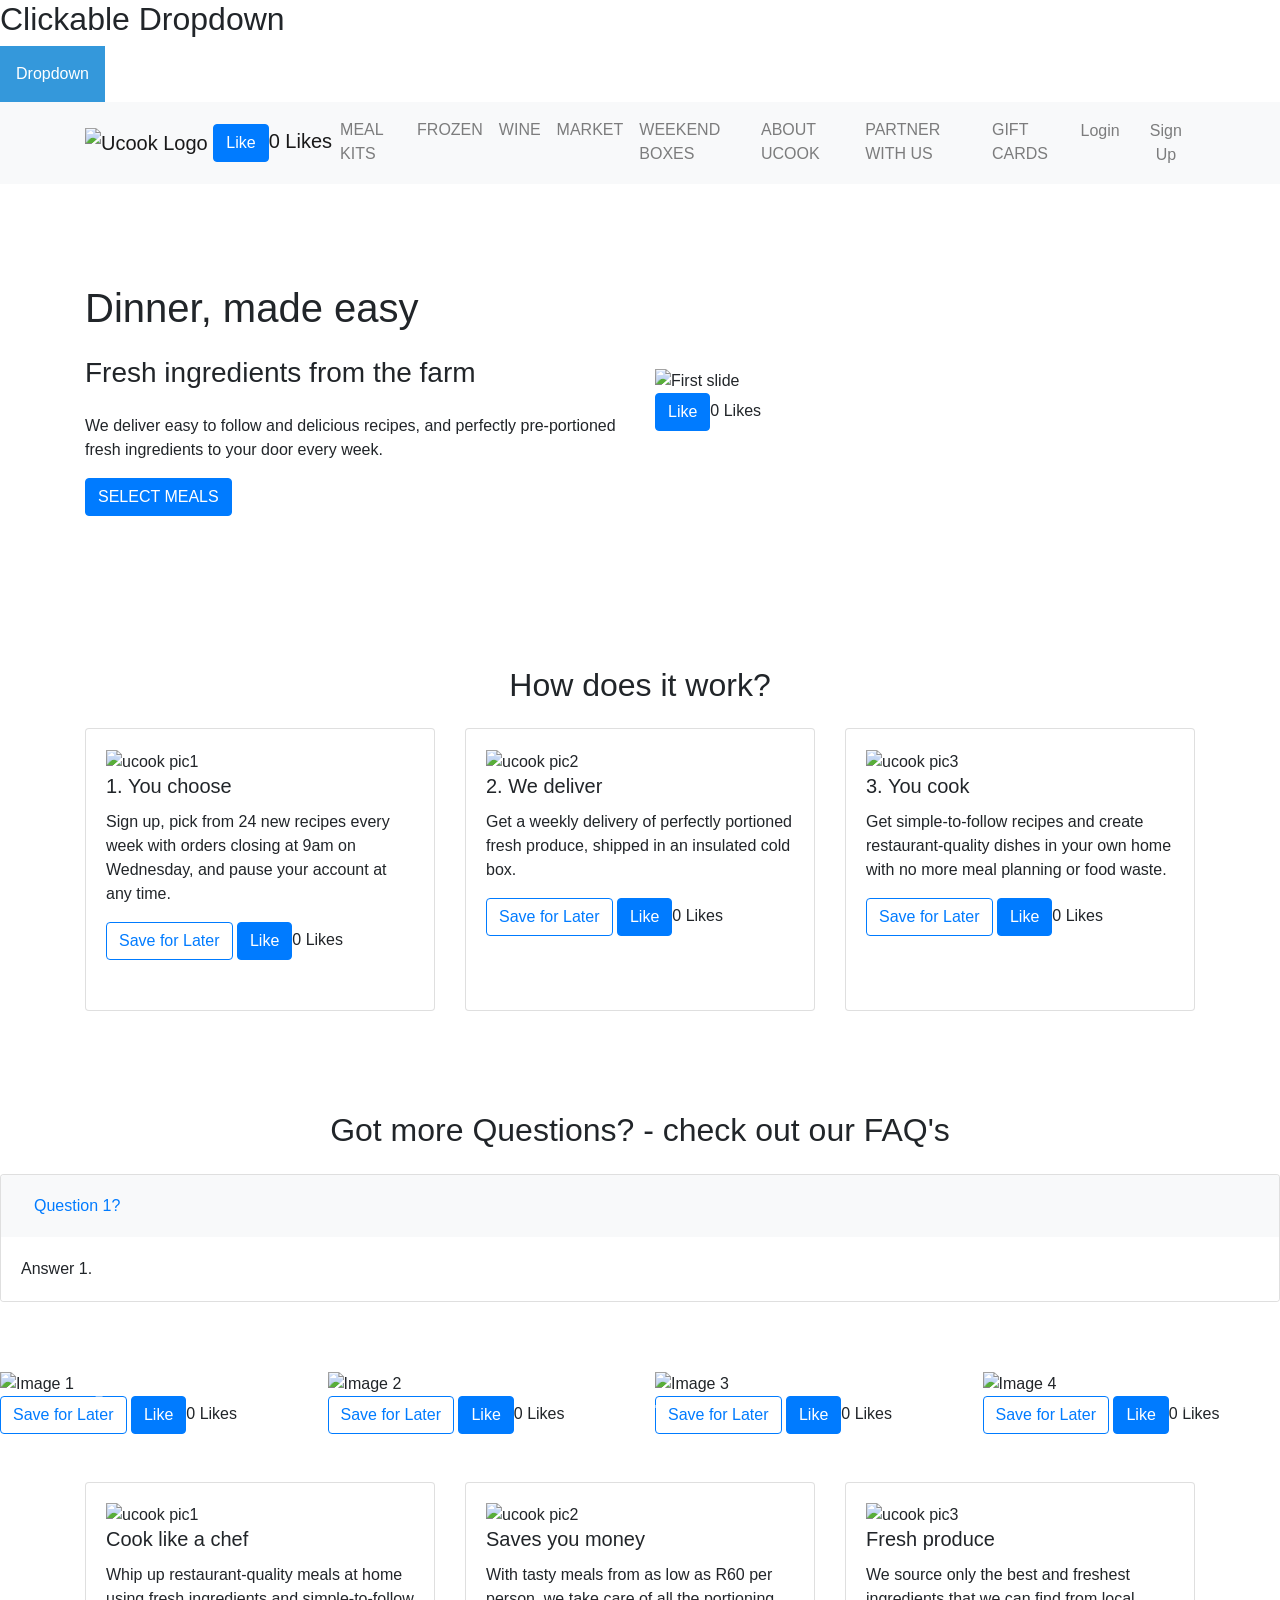
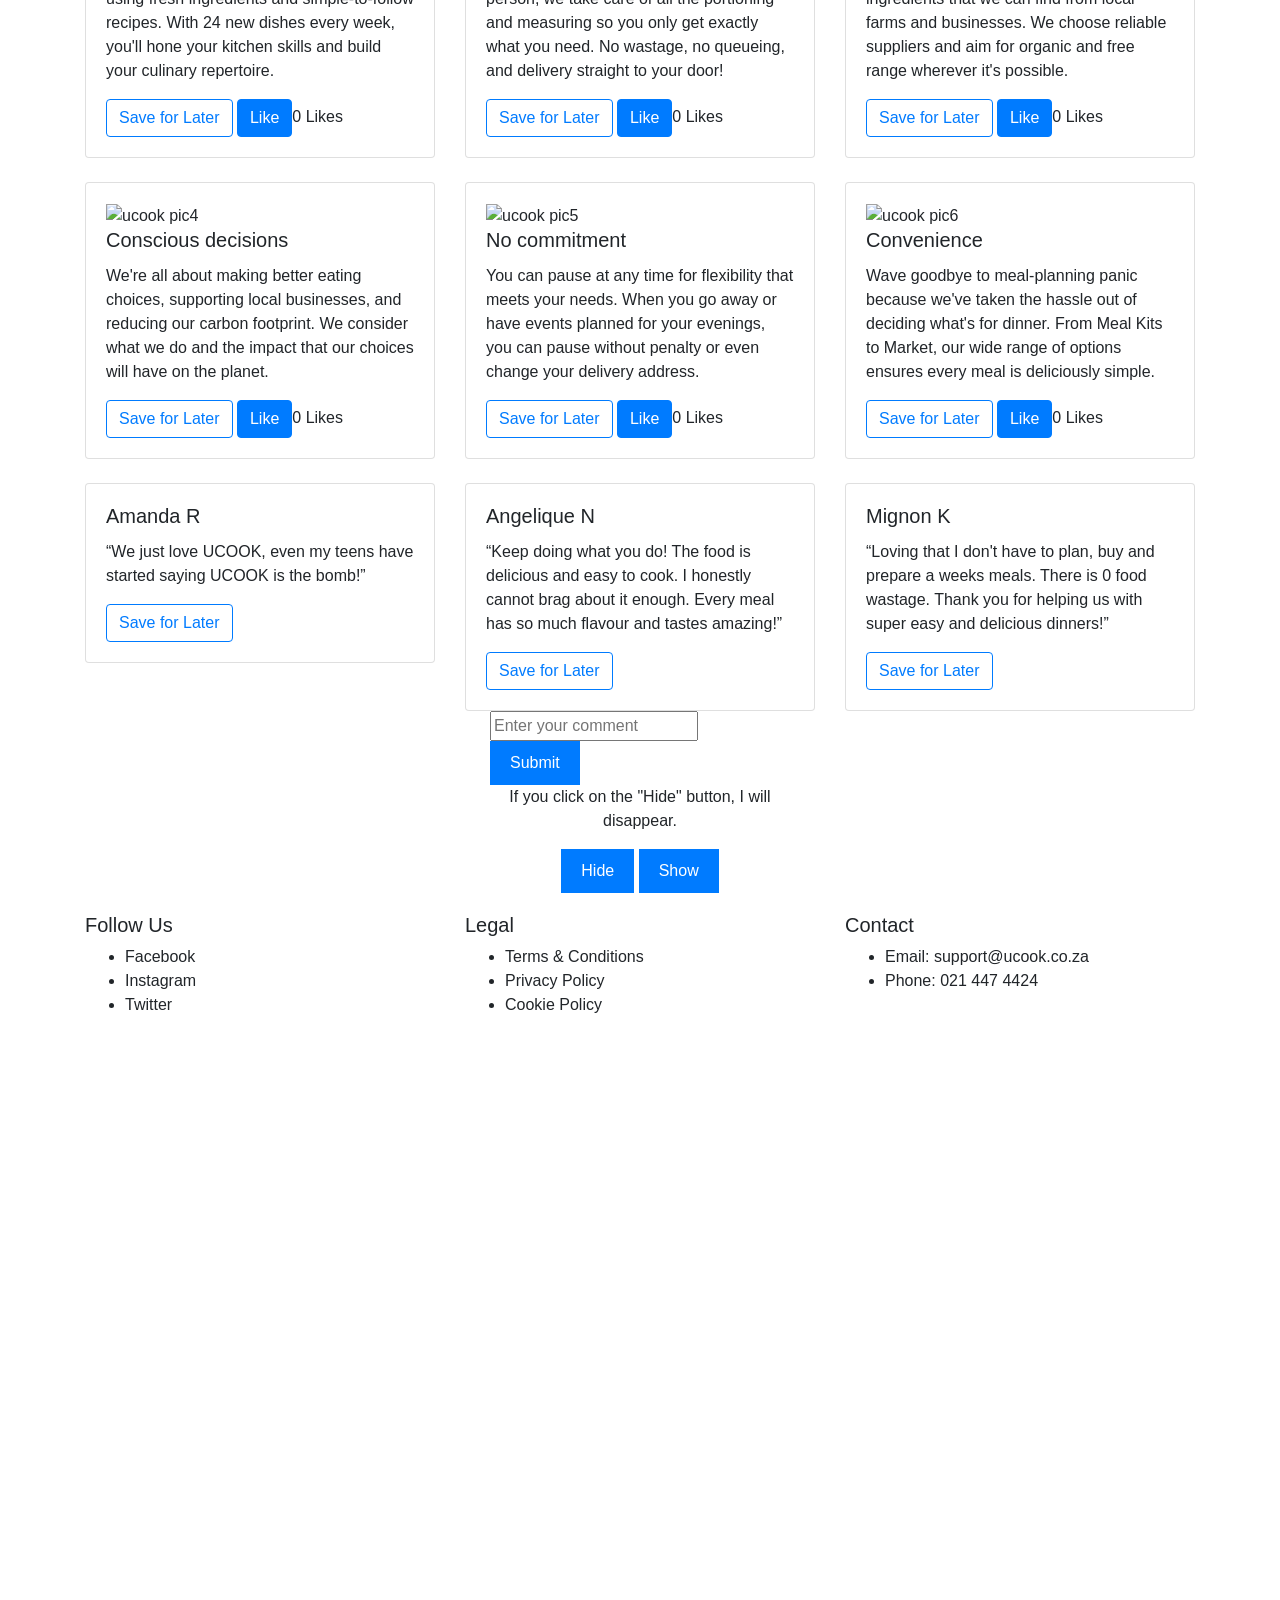
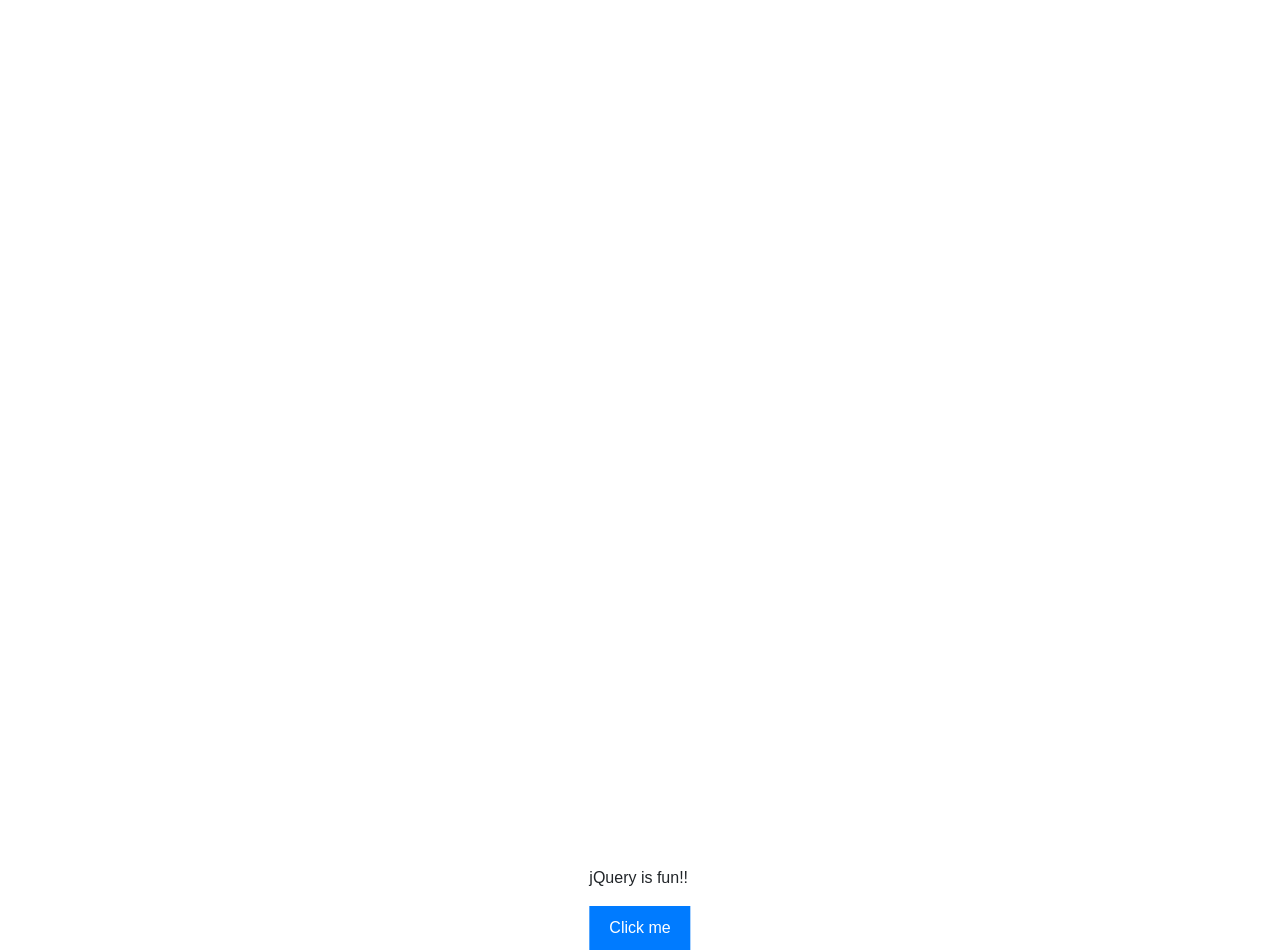
==== index.html @ cba5a611 "Add files via upload" ====
<!DOCTYPE html>
<html lang="en">
  <head>
    <meta charset="UTF-8" />
    <meta name="viewport" content="width=device-width, initial-scale=1.0" />
    <title>UCOOK</title>
    <link rel="stylesheet" href="copy-cat.css" />
    <!-- Bootstrap CSS -->
    <link
      rel="stylesheet"
      href="https://stackpath.bootstrapcdn.com/bootstrap/4.5.2/css/bootstrap.min.css"
    />
  </head>

  <body>
    <!--dropdown  -->
    <div class="dropdown">
      <h2>Clickable Dropdown</h2>
      <button onclick="myFunction()" class="dropbtn">Dropdown</button>
      <div id="myDropdown" class="dropdown-content">
        <a href="#home">Home</a>
        <a href="savedforlater.html">Saved For Later</a>
        <a href="#contact">Contact</a>
      </div>
    </div>

    <!-- navbar -->
    <nav class="navbar navbar-expand-lg navbar-light bg-light">
      <div class="container">
        <a class="navbar-brand" href="#">
          <img
            src="https://www.ucook.co.za/logos/large.svg"
            alt="Ucook Logo"
            height="30"
          />
        </a>
        <button
          class="navbar-toggler"
          type="button"
          data-toggle="collapse"
          data-target="#navbarNav"
          aria-controls="navbarNav"
          aria-expanded="false"
          aria-label="Toggle navigation"
        >
          <span class="navbar-toggler-icon"></span>
        </button>
        <div class="collapse navbar-collapse" id="navbarNav">
          <ul class="navbar-nav ml-auto">
            <li class="nav-item">
              <a class="nav-link" href="#">MEAL KITS</a>
            </li>
            <li class="nav-item">
              <a class="nav-link" href="#">FROZEN</a>
            </li>
            <li class="nav-item">
              <a class="nav-link" href="#">WINE</a>
            </li>
            <li class="nav-item">
              <a class="nav-link" href="#">MARKET</a>
            </li>
            <li class="nav-item">
              <a class="nav-link" href="#">WEEKEND BOXES</a>
            </li>
            <li class="nav-item">
              <a class="nav-link" href="#">ABOUT UCOOK</a>
            </li>
            <li class="nav-item">
              <a class="nav-link" href="#">PARTNER WITH US</a>
            </li>
            <li class="nav-item">
              <a class="nav-link" href="#">GIFT CARDS</a>
            </li>
            <li class="nav-item">
              <a class="nav-link btn btn-outline-light mr-2" href="#">Login</a>
            </li>
            <li class="nav-item">
              <a class="nav-link btn btn-outline-orange" href="#">Sign Up</a>
            </li>
          </ul>
        </div>
      </div>
    </nav>
    <!--  hero section-->
    <section class="hero">
      <div class="container">
        <div class="row align-items-center">
          <div class="col-md-6">
            <h1 class="mb-4">Dinner, made easy</h1>
            <h3 class="mb-4">Fresh ingredients from the farm</h3>
            <p>
              We deliver easy to follow and delicious recipes, and perfectly
              pre-portioned fresh ingredients to your door every week.
            </p>
            <a href="#" class="btn btn-primary">SELECT MEALS</a>
          </div>
          <div class="col-md-6">
            <div
              id="carouselExampleIndicators"
              class="carousel slide"
              data-ride="carousel"
            >
              <div class="carousel-inner">
                <div class="carousel-item active">
                  <img
                    class="d-block w-100"
                    src="https://images.ucook.co.za/images/width=1000%7Cencoding=jpeg/c82cdc3c/c82cdc3c-cc37-4c0c-b4ca-8b97e8d7beeb.jpeg"
                    alt="First slide"
                  />
                </div>
              </div>
            </div>
          </div>
        </div>
      </div>
    </section>
    <!--how it works  -->
    <section class="how-it-works">
      <div class="container">
        <h2 class="text-center mb-4">How does it work?</h2>
        <div class="row">
          <div class="col-md-4">
            <div class="card">
              <div class="card-body">
                <img
                  src="https://images.ucook.co.za/images/width=128%7Cencoding=svg/c7a62d3a/c7a62d3a-129b-4d9d-a3c6-70a3e3caab38.svg"
                  alt="ucook pic1"
                />
                <h5 class="card-title">1. You choose</h5>
                <p class="card-text">
                  Sign up, pick from 24 new recipes every week with orders
                  closing at 9am on Wednesday, and pause your account at any
                  time.
                </p>
                <button
                  class="btn btn-outline-primary btn-save-for-later"
                  onclick="saveForLater(this)"
                >
                  Save for Later
                </button>
              </div>
            </div>
          </div>
          <div class="col-md-4">
            <div class="card">
              <div class="card-body">
                <img
                  src="https://images.ucook.co.za/images/width=128%7Cencoding=svg/4537368d/4537368d-7089-406f-b28f-5746af2f7e9d.svg"
                  alt="ucook pic2"
                />
                <h5 class="card-title">2. We deliver</h5>
                <p class="card-text">
                  Get a weekly delivery of perfectly portioned fresh produce,
                  shipped in an insulated cold box.
                </p>
                <button
                  class="btn btn-outline-primary btn-save-for-later"
                  onclick="saveForLater(this)"
                >
                  Save for Later
                </button>
              </div>
            </div>
          </div>
          <div class="col-md-4">
            <div class="card">
              <div class="card-body">
                <img
                  src="https://images.ucook.co.za/images/width=128%7Cencoding=svg/352325a7/352325a7-e47c-4cd9-bc6a-7d24777db685.svg"
                  alt="ucook pic3"
                />
                <h5 class="card-title">3. You cook</h5>
                <p class="card-text">
                  Get simple-to-follow recipes and create restaurant-quality
                  dishes in your own home with no more meal planning or food
                  waste.
                </p>
                <button
                  class="btn btn-outline-primary btn-save-for-later"
                  onclick="saveForLater(this)"
                >
                  Save for Later
                </button>
              </div>
            </div>
          </div>
        </div>
      </div>
    </section>
    <!-- faq -->
    <section class="faq">
      <h2 class="text-center mb-4">
        Got more Questions? - check out our FAQ's
      </h2>
      <div class="accordion" id="faqAccordion">
        <div class="card">
          <div class="card-header" id="headingOne">
            <h5 class="mb-0">
              <button
                class="btn btn-link"
                type="button"
                data-toggle="collapse"
                data-target="#collapseOne"
                aria-expanded="true"
                aria-controls="collapseOne"
              >
                Question 1?
              </button>
            </h5>
          </div>

          <div
            id="collapseOne"
            class="collapse show"
            aria-labelledby="headingOne"
            data-parent="#faqAccordion"
          >
            <div class="card-body">Answer 1.</div>
          </div>
        </div>
      </div>
    </section>
    <!-- carousel -->
    <div
      id="carouselExampleIndicators"
      class="carousel slide"
      data-ride="carousel"
    >
      <ol class="carousel-indicators">
        <li
          data-target="#carouselExampleIndicators"
          data-slide-to="0"
          class="active"
        ></li>
        <li data-target="#carouselExampleIndicators" data-slide-to="1"></li>
      </ol>
      <div class="carousel-inner">
        <div class="carousel-item active">
          <div class="row">
            <div class="col-md-3">
              <img
                class="d-block w-100"
                src="https://images.ucook.co.za/images/width=1152%7Cheight=1152%7Cencoding=webp/a64ee0f7/a64ee0f7-ecc4-4698-a50a-745214aa97f6.webp"
                alt="Image 1"
              />
              <button
                class="btn btn-outline-primary btn-save-for-later"
                onclick="saveForLater(this)"
              >
                Save for Later
              </button>
            </div>
            <div class="col-md-3">
              <img
                class="d-block w-100"
                src="https://images.ucook.co.za/images/width=1152%7Cheight=1152%7Cencoding=webp/1845b948/1845b948-1b58-4f6c-8736-5e1f4364a41d.webp"
                alt="Image 2"
              />
              <button
                class="btn btn-outline-primary btn-save-for-later"
                onclick="saveForLater(this)"
              >
                Save for Later
              </button>
            </div>
            <div class="col-md-3">
              <img
                class="d-block w-100"
                src="https://images.ucook.co.za/images/width=1152%7Cheight=1152%7Cencoding=webp/6edd2374/6edd2374-dae0-4fda-94c7-5416477b905a.webp"
                alt="Image 3"
              />
              <button
                class="btn btn-outline-primary btn-save-for-later"
                onclick="saveForLater(this)"
              >
                Save for Later
              </button>
            </div>
            <div class="col-md-3">
              <img
                class="d-block w-100"
                src="https://images.ucook.co.za/images/width=1152%7Cheight=1152%7Cencoding=webp/5e483228/5e483228-f488-49d0-82c5-c7152ab6e82a.webp"
                alt="Image 4"
              />
              <button
                class="btn btn-outline-primary btn-save-for-later"
                onclick="saveForLater(this)"
              >
                Save for Later
              </button>
            </div>
          </div>
        </div>

        <div class="carousel-item">
          <div class="row">
            <div class="col-md-3">
              <img
                class="d-block w-100"
                src="https://images.ucook.co.za/images/width=1152%7Cheight=1152%7Cencoding=webp/b2926787/b2926787-43ec-46da-95cf-b1455cbef47f.webp"
                alt="Image 5"
              />
              <button
                class="btn btn-outline-primary btn-save-for-later"
                onclick="saveForLater(this)"
              >
                Save for Later
              </button>
            </div>
            <div class="col-md-3">
              <img
                class="d-block w-100"
                src="https://images.ucook.co.za/images/width=1152%7Cheight=1152%7Cencoding=webp/120ed323/120ed323-dc34-4d1a-bca4-213aef25e0c5.webp"
                alt="Image 6"
              />
              <button
                class="btn btn-outline-primary btn-save-for-later"
                onclick="saveForLater(this)"
              >
                Save for Later
              </button>
            </div>
            <div class="col-md-3">
              <img
                class="d-block w-100"
                src="https://images.ucook.co.za/images/width=1152%7Cheight=1152%7Cencoding=webp/b3f60139/b3f60139-52e0-4fb1-8cae-b268af123dc9.webp"
                alt="Image 7"
              />
              <button
                class="btn btn-outline-primary btn-save-for-later"
                onclick="saveForLater(this)"
              >
                Save for Later
              </button>
            </div>
            <div class="col-md-3">
              <img
                class="d-block w-100"
                src="https://images.ucook.co.za/images/width=1152%7Cheight=1152%7Cencoding=webp/1a47ee1c/1a47ee1c-d3eb-495c-a4cc-3bb5be406001.webp"
                alt="Image 8"
              />
              <button
                class="btn btn-outline-primary btn-save-for-later"
                onclick="saveForLater(this)"
              >
                Save for Later
              </button>
            </div>
          </div>
        </div>

        <div class="carousel-item">
          <div class="row">
            <div class="col-md-3">
              <img
                class="d-block w-100"
                src="https://images.ucook.co.za/images/width=1152%7Cheight=1152%7Cencoding=webp/1ca638ac/1ca638ac-8fb1-47b0-9a36-96ba72a01e9e.webp"
                alt="Image 9"
              />
              <button
                class="btn btn-outline-primary btn-save-for-later"
                onclick="saveForLater(this)"
              >
                Save for Later
              </button>
            </div>
            <div class="col-md-3">
              <img
                class="d-block w-100"
                src="https://images.ucook.co.za/images/width=1152%7Cheight=1152%7Cencoding=webp/500cdd22/500cdd22-4216-4a58-83ae-fefe930ac5ae.webp"
                alt="Image 10"
              />
              <button
                class="btn btn-outline-primary btn-save-for-later"
                onclick="saveForLater(this)"
              >
                Save for Later
              </button>
            </div>
            <div class="col-md-3">
              <img
                class="d-block w-100"
                src="https://images.ucook.co.za/images/width=1152%7Cheight=1152%7Cencoding=webp/44cb5f63/44cb5f63-8768-4967-8e6c-f9a93e142a01.webp"
                alt="Image 11"
              />
              <button
                class="btn btn-outline-primary btn-save-for-later"
                onclick="saveForLater(this)"
              >
                Save for Later
              </button>
            </div>
            <div class="col-md-3">
              <img
                class="d-block w-100"
                src="https://images.ucook.co.za/images/width=1152%7Cheight=1152%7Cencoding=webp/000845d9/000845d9-45a1-4e4b-9707-d571affb6efb.webp"
                alt="Image 12"
              />
              <button
                class="btn btn-outline-primary btn-save-for-later"
                onclick="saveForLater(this)"
              >
                Save for Later
              </button>
            </div>
          </div>
        </div>
      </div>

      <a
        class="carousel-control-prev"
        href="#carouselExampleIndicators"
        role="button"
        data-slide="prev"
      >
        <span class="carousel-control-prev-icon" aria-hidden="true"></span>
        <span class="sr-only">Previous</span>
      </a>
      <a
        class="carousel-control-next"
        href="#carouselExampleIndicators"
        role="button"
        data-slide="next"
      >
        <span class="carousel-control-next-icon" aria-hidden="true"></span>
        <span class="sr-only">Next</span>
      </a>
    </div>
    <!--  add content-->
    <div class="container mt-5">
      <div class="row">
        <div class="col-md-4 mb-4">
          <div class="card">
            <div class="card-body">
              <img
                src="https://images.ucook.co.za/images/width=128%7Cencoding=svg/89efd2ac/89efd2ac-6b67-4f71-b80a-3fc31d90ec90.svg"
                alt="ucook pic1"
              />
              <h5 class="card-title">Cook like a chef</h5>
              <p class="card-text">
                Whip up restaurant-quality meals at home using fresh ingredients
                and simple-to-follow recipes. With 24 new dishes every week,
                you'll hone your kitchen skills and build your culinary
                repertoire.
              </p>
              <button
                class="btn btn-outline-primary btn-save-for-later"
                onclick="saveForLater(this)"
              >
                Save for Later
              </button>
            </div>
          </div>
        </div>
        <div class="col-md-4 mb-4">
          <div class="card">
            <div class="card-body">
              <img
                src="https://images.ucook.co.za/images/width=128%7Cencoding=svg/374d59a8/374d59a8-fe65-4a40-ba0e-17915d22a352.svg"
                alt="ucook pic2"
              />
              <h5 class="card-title">Saves you money</h5>
              <p class="card-text">
                With tasty meals from as low as R60 per person, we take care of
                all the portioning and measuring so you only get exactly what
                you need. No wastage, no queueing, and delivery straight to your
                door!
              </p>
              <button
                class="btn btn-outline-primary btn-save-for-later"
                onclick="saveForLater(this)"
              >
                Save for Later
              </button>
            </div>
          </div>
        </div>
        <div class="col-md-4 mb-4">
          <div class="card">
            <div class="card-body">
              <img
                src="https://images.ucook.co.za/images/width=128%7Cencoding=svg/d6f4c32d/d6f4c32d-9147-4947-a2b7-3d05ba1cd82e.svg"
                alt="ucook pic3"
              />
              <h5 class="card-title">Fresh produce</h5>
              <p class="card-text">
                We source only the best and freshest ingredients that we can
                find from local farms and businesses. We choose reliable
                suppliers and aim for organic and free range wherever it's
                possible.
              </p>
              <button
                class="btn btn-outline-primary btn-save-for-later"
                onclick="saveForLater(this)"
              >
                Save for Later
              </button>
            </div>
          </div>
        </div>
        <div class="col-md-4 mb-4">
          <div class="card">
            <div class="card-body">
              <img
                src="https://images.ucook.co.za/images/width=128%7Cencoding=svg/b979ff02/b979ff02-b252-4056-a1fc-2bfa51798c64.svg"
                alt="ucook pic4"
              />
              <h5 class="card-title">Conscious decisions</h5>
              <p class="card-text">
                We're all about making better eating choices, supporting local
                businesses, and reducing our carbon footprint. We consider what
                we do and the impact that our choices will have on the planet.
              </p>
              <button
                class="btn btn-outline-primary btn-save-for-later"
                onclick="saveForLater(this)"
              >
                Save for Later
              </button>
            </div>
          </div>
        </div>
        <div class="col-md-4 mb-4">
          <div class="card">
            <div class="card-body">
              <img
                src="https://images.ucook.co.za/images/width=128%7Cencoding=svg/e60c3dad/e60c3dad-1331-4fb7-904d-e8281ff3e0ed.svg"
                alt="ucook pic5"
              />
              <h5 class="card-title">No commitment</h5>
              <p class="card-text">
                You can pause at any time for flexibility that meets your needs.
                When you go away or have events planned for your evenings, you
                can pause without penalty or even change your delivery address.
              </p>
              <button
                class="btn btn-outline-primary btn-save-for-later"
                onclick="saveForLater(this)"
              >
                Save for Later
              </button>
            </div>
          </div>
        </div>
        <div class="col-md-4 mb-4">
          <div class="card">
            <div class="card-body">
              <img
                src="https://images.ucook.co.za/images/width=128%7Cencoding=svg/00490b8d/00490b8d-2433-4257-8551-89ce4af9be5d.svg"
                alt="ucook pic6"
              />
              <h5 class="card-title">Convenience</h5>
              <p class="card-text">
                Wave goodbye to meal-planning panic because we've taken the
                hassle out of deciding what's for dinner. From Meal Kits to
                Market, our wide range of options ensures every meal is
                deliciously simple.
              </p>
              <button
                class="btn btn-outline-primary btn-save-for-later"
                onclick="saveForLater(this)"
              >
                Save for Later
              </button>
            </div>
          </div>
        </div>
      </div>
    </div>

    <div class="container">
      <div class="row">
        <div class="col-md-4">
          <div class="card">
            <div class="card-body">
              <h5 class="card-title">Amanda R</h5>
              <p class="card-text">
                “We just love UCOOK, even my teens have started saying UCOOK is
                the bomb!”
              </p>
              <button
                class="btn btn-outline-primary btn-save-for-later"
                onclick="saveForLater(this)"
              >
                Save for Later
              </button>
            </div>
          </div>
        </div>

        <div class="col-md-4">
          <div class="card">
            <div class="card-body">
              <h5 class="card-title">Angelique N</h5>
              <p class="card-text">
                “Keep doing what you do! The food is delicious and easy to cook.
                I honestly cannot brag about it enough. Every meal has so much
                flavour and tastes amazing!”
              </p>
              <button
                class="btn btn-outline-primary btn-save-for-later"
                onclick="saveForLater(this)"
              >
                Save for Later
              </button>
            </div>
          </div>
        </div>

        <div class="col-md-4">
          <div class="card">
            <div class="card-body">
              <h5 class="card-title">Mignon K</h5>
              <p class="card-text">
                “Loving that I don't have to plan, buy and prepare a weeks
                meals. There is 0 food wastage. Thank you for helping us with
                super easy and delicious dinners!”
              </p>
              <button
                class="btn btn-outline-primary btn-save-for-later"
                onclick="saveForLater(this)"
              >
                Save for Later
              </button>
            </div>
          </div>
        </div>
      </div>
    </div>

    <!--comment form  -->
    <form id="commentForm">
      <input type="text" id="commentInput" placeholder="Enter your comment" />
      <button type="submit">Submit</button>
    </form>
    <div id="commentSection"></div>

    <!--hide show   -->

    <div class="hidenshow">
      <p>If you click on the "Hide" button, I will disappear.</p>
      <button id="hide">Hide</button>
      <button id="show">Show</button>
    </div>
    <!-- chained effect -->
    <div class="centered-content">
      <p id="p1">jQuery is fun!!</p>

      <button id="chainedeffect">Click me</button>
    </div>
    <!--  footer-->
    <footer class="footer">
      <div class="container">
        <div class="row">
          <div class="col-md-4">
            <h5>Follow Us</h5>
            <ul>
              <li>Facebook</li>
              <li>Instagram</li>
              <li>Twitter</li>
            </ul>
          </div>
          <div class="col-md-4">
            <h5>Legal</h5>
            <ul>
              <li>Terms & Conditions</li>
              <li>Privacy Policy</li>
              <li>Cookie Policy</li>
            </ul>
          </div>
          <div class="col-md-4">
            <h5>Contact</h5>
            <ul>
              <li>Email: support@ucook.co.za</li>
              <li>Phone: 021 447 4424</li>
            </ul>
          </div>
        </div>
      </div>
    </footer>
    <!--js libraries  -->
    <script src="https://code.jquery.com/jquery-3.5.1.min.js"></script>
    <script src="https://cdn.jsdelivr.net/npm/@popperjs/core@2.5.3/dist/umd/popper.min.js"></script>
    <script src="https://stackpath.bootstrapcdn.com/bootstrap/4.5.2/js/bootstrap.min.js"></script>
    <script src="https://unpkg.com/swiper/swiper-bundle.min.js"></script>
    <script src="https://unpkg.com/swiper/swiper-bundle.min.js"></script>

    <script src="script.js"></script>
    <script>
      function saveImage(imageUrl) {
        let savedItems = JSON.parse(localStorage.getItem("savedItems")) || [];
        savedItems.push(imageUrl);
        localStorage.setItem("savedItems", JSON.stringify(savedItems));
        alert(`Image saved for later.`);
      }

      const imageContainer = document.getElementById("imageContainer");
      const images = ["image1.jpg", "image2.jpg", "image3.jpg"];

      images.forEach((imageUrl) => {
        const imageElement = document.createElement("img");
        imageElement.src = imageUrl;
        imageElement.alt = "Image";

        const saveLink = document.createElement("a");
        saveLink.href = "#";
        saveLink.textContent = "Save for Later";
        saveLink.addEventListener("click", function () {
          saveImage(imageUrl);
        });

        imageContainer.appendChild(imageElement);
        imageContainer.appendChild(saveLink);
        imageContainer.appendChild(document.createElement("br"));
      });
    </script>
  </body>
</html>
---- copy-cat.css ----
.hero {
  padding: 100px 0;
}

.how-it-works {
  padding: 50px 0;
}
.how-it-works .card {
  height: 100%;
  margin-bottom: 30px;
}

.faq {
  padding: 50px 0;
}
.faq .card {
  margin-bottom: 20px;
}
.faq .card-header {
  background-color: #f8f9fa;
}
.faq .card-body {
  background-color: #fff;
}

footer {
  padding: 20px 0;
}
footer p {
  margin-bottom: 0;
}
footer ul.list-inline {
  margin: 0;
  padding: 0;
}
footer ul.list-inline li {
  display: inline;
  margin-right: 10px;
}
footer ul.list-inline li:last-child {
  margin-right: 0;
}

#comment-form {
  margin: 0 auto;
  max-width: 400px;
}
#comment-form label {
  display: block;
  margin-bottom: 8px;
  font-weight: bold;
}
#comment-form input[type=text],
#comment-form textarea {
  width: 100%;
  padding: 8px;
  margin-bottom: 16px;
  border: 1px solid #ddd;
  border-radius: 4px;
  box-sizing: border-box;
  font-size: 16px;
}
#comment-form button {
  background-color: #007bff;
  color: #fff;
  padding: 10px 20px;
  border: none;
  border-radius: 4px;
  cursor: pointer;
  transition: background-color 0.3s ease;
}
#comment-form button:hover {
  background-color: #0056b3;
}

#like-form {
  text-align: center;
}

button {
  background-color: #007bff;
  color: #fff;
  padding: 10px 20px;
  border: none;
  border-radius: 4px;
  cursor: pointer;
  transition: background-color 0.3s ease;
}

button:hover {
  background-color: #0056b3;
}

form {
  width: 300px;
  margin: 0 auto;
}

.hidenshow {
  width: 300px;
  margin: 0 auto;
  text-align: center;
  margin-top: 1px 1px 1px 1px;
}

.dropbtn {
  background-color: #3498DB;
  color: white;
  padding: 16px;
  font-size: 16px;
  border: none;
  cursor: pointer;
}

.dropbtn:hover, .dropbtn:focus {
  background-color: #2980B9;
}

.dropdown {
  position: relative;
  display: inline-block;
  padding: auto;
}

.dropdown-content {
  display: none;
  position: absolute;
  background-color: #f1f1f1;
  min-width: 160px;
  overflow: auto;
  box-shadow: 0px 8px 16px 0px rgba(0, 0, 0, 0.2);
  z-index: 1;
}

.dropdown-content a {
  color: black;
  padding: 12px 16px;
  text-decoration: none;
  display: block;
}

.dropdown a:hover {
  background-color: #ddd;
}

.show {
  display: block;
}

@keyframes slideInFromLeft {
  0% {
    transform: translateX(-100%);
  }
  100% {
    transform: translateX(0);
  }
}
.animated {
  animation: slideInFromLeft 0.5s ease-out;
}

.animateffect {
  background: #98bf21;
  height: 100px;
  width: 100px;
  display: block;
}

#chainedeffect {
  text-align: center;
  margin: 0 auto;
  display: block;
}

.centered-content {
  position: absolute;
  bottom: -3250px;
  left: 50%;
  transform: translateX(-50%);
}/*# sourceMappingURL=copy-cat.css.map */
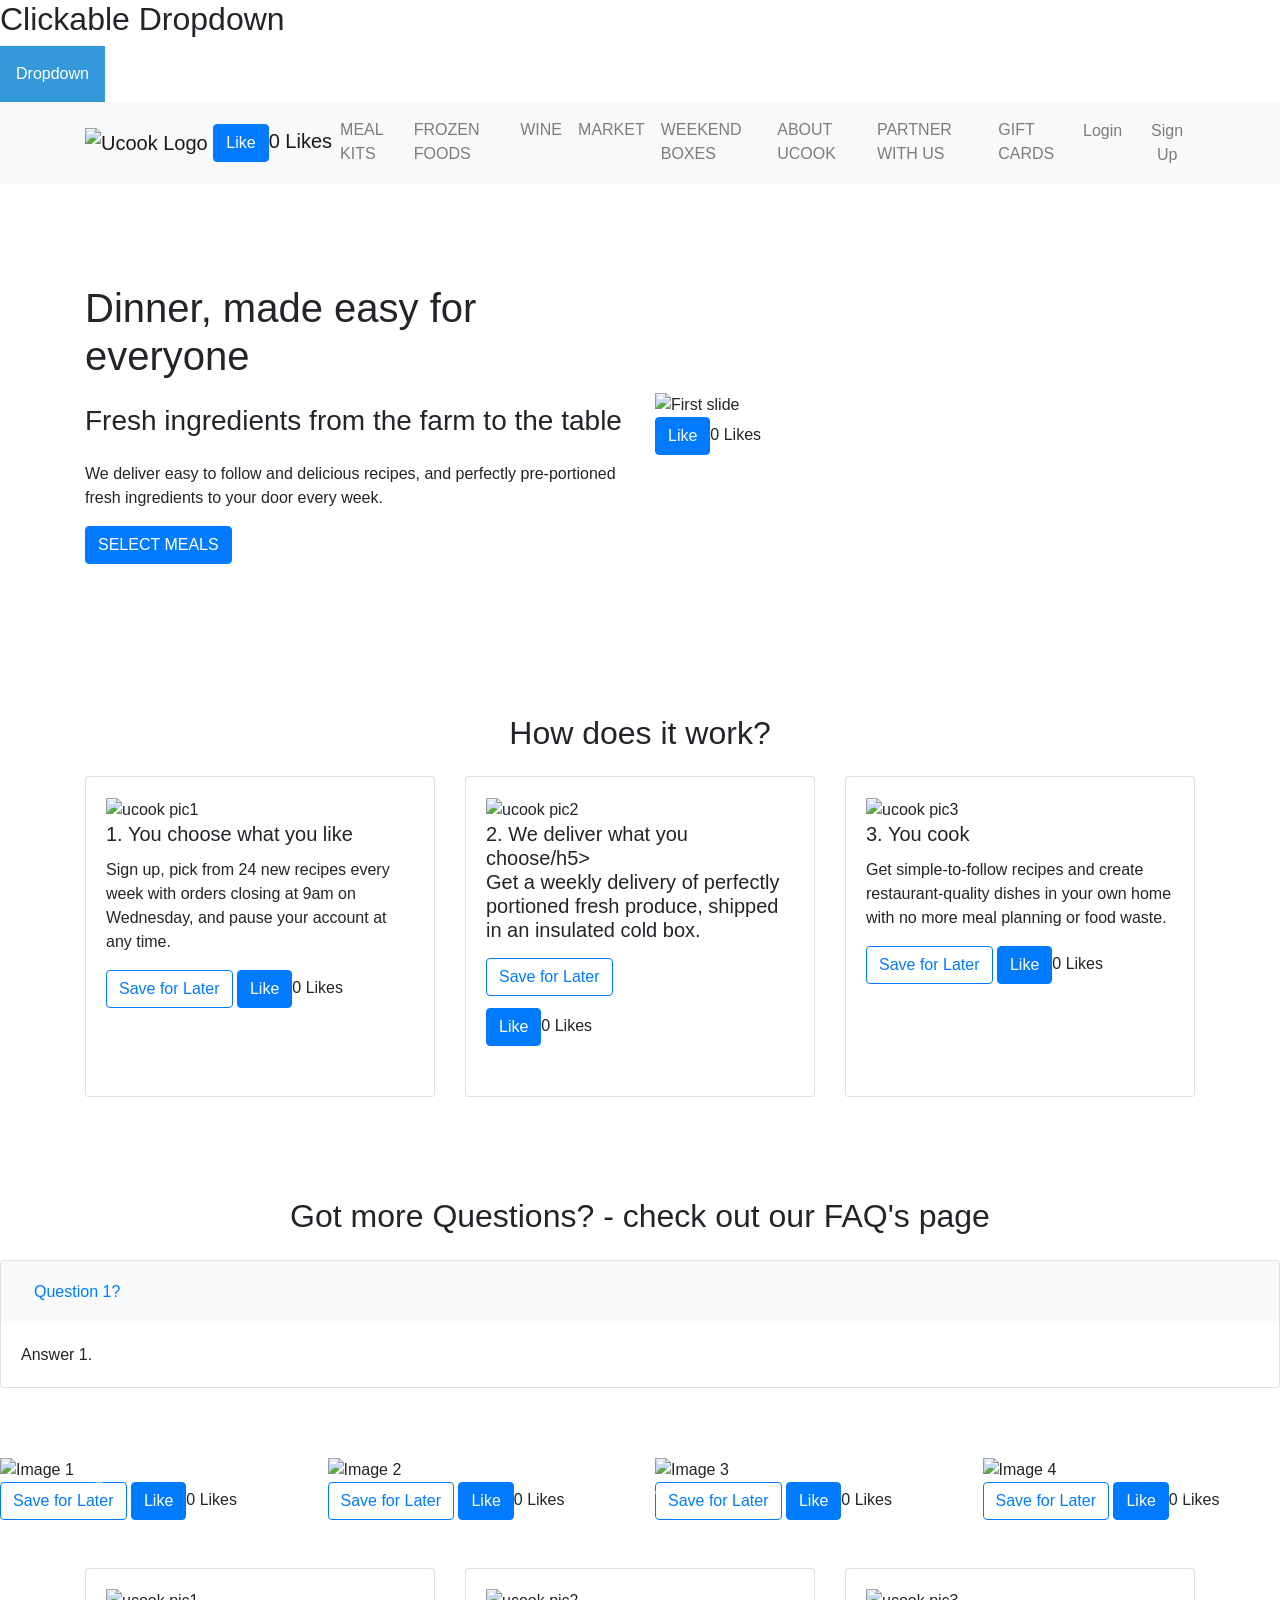
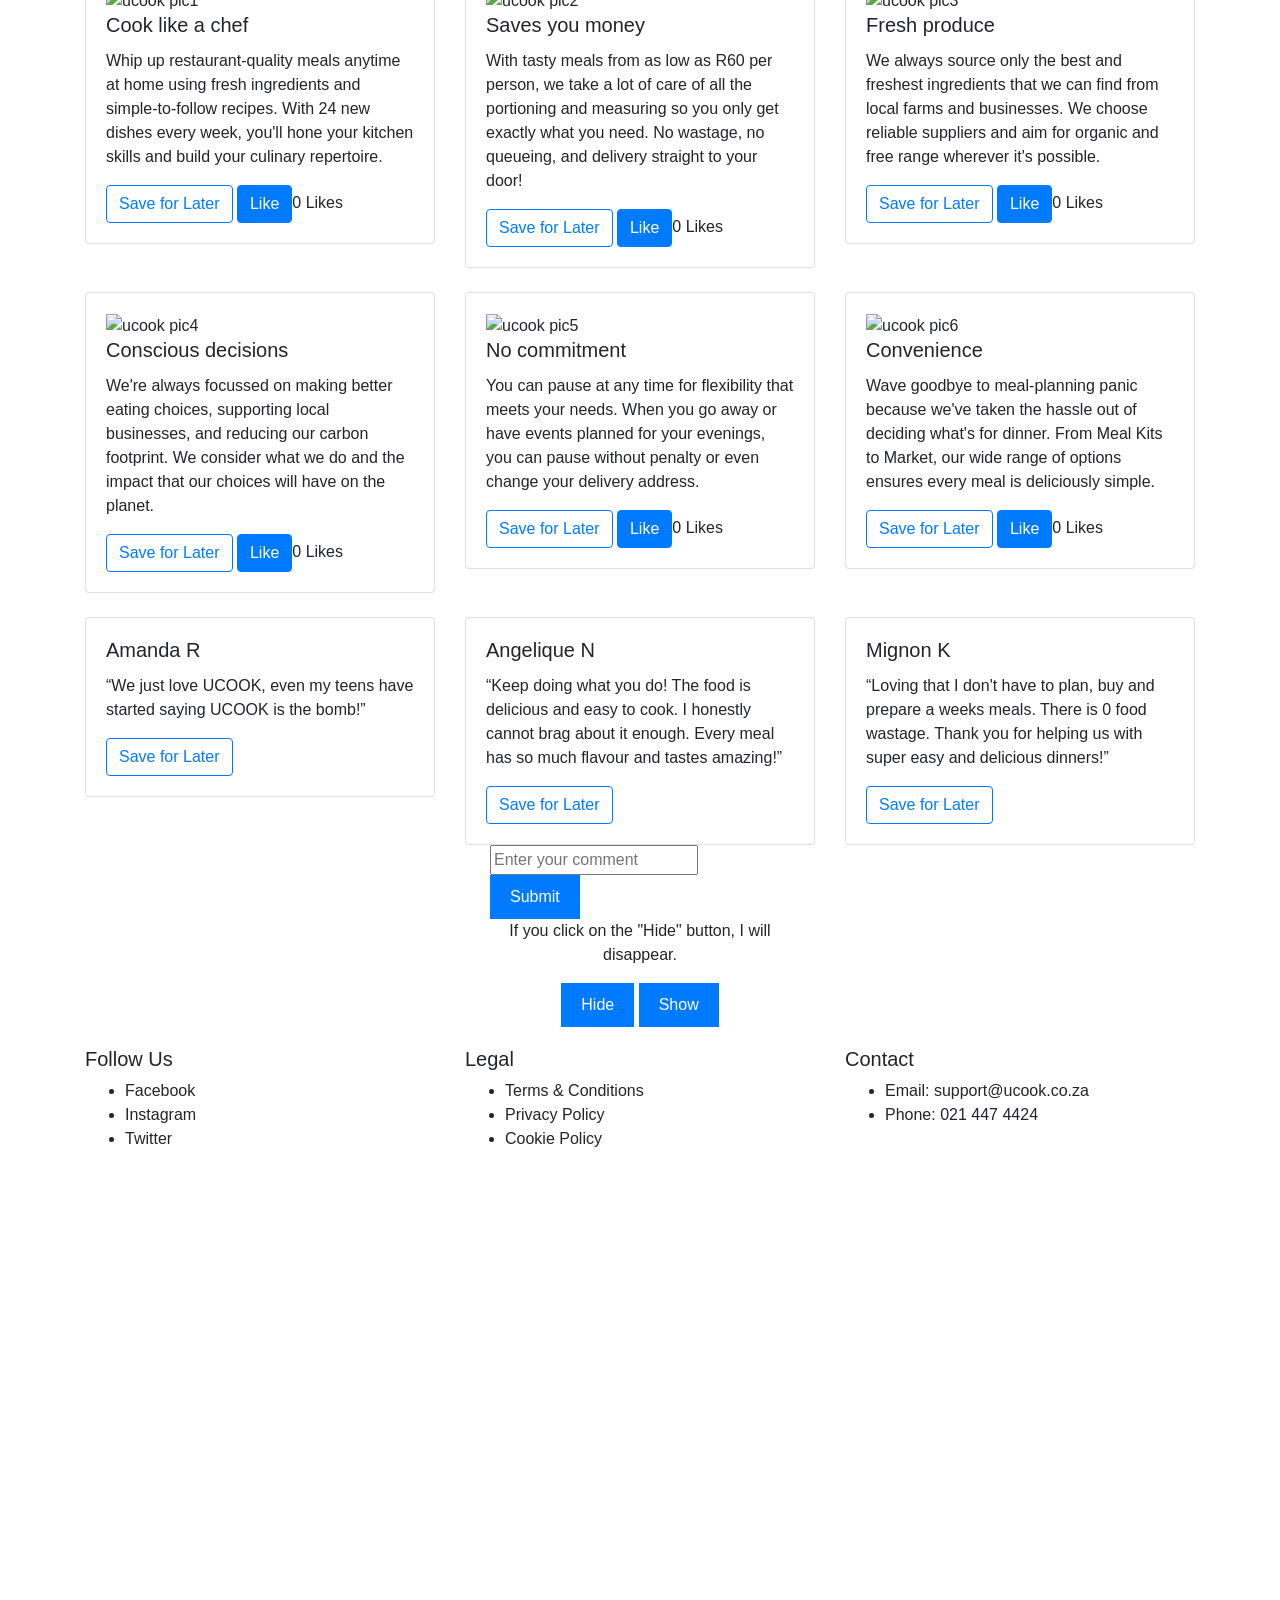
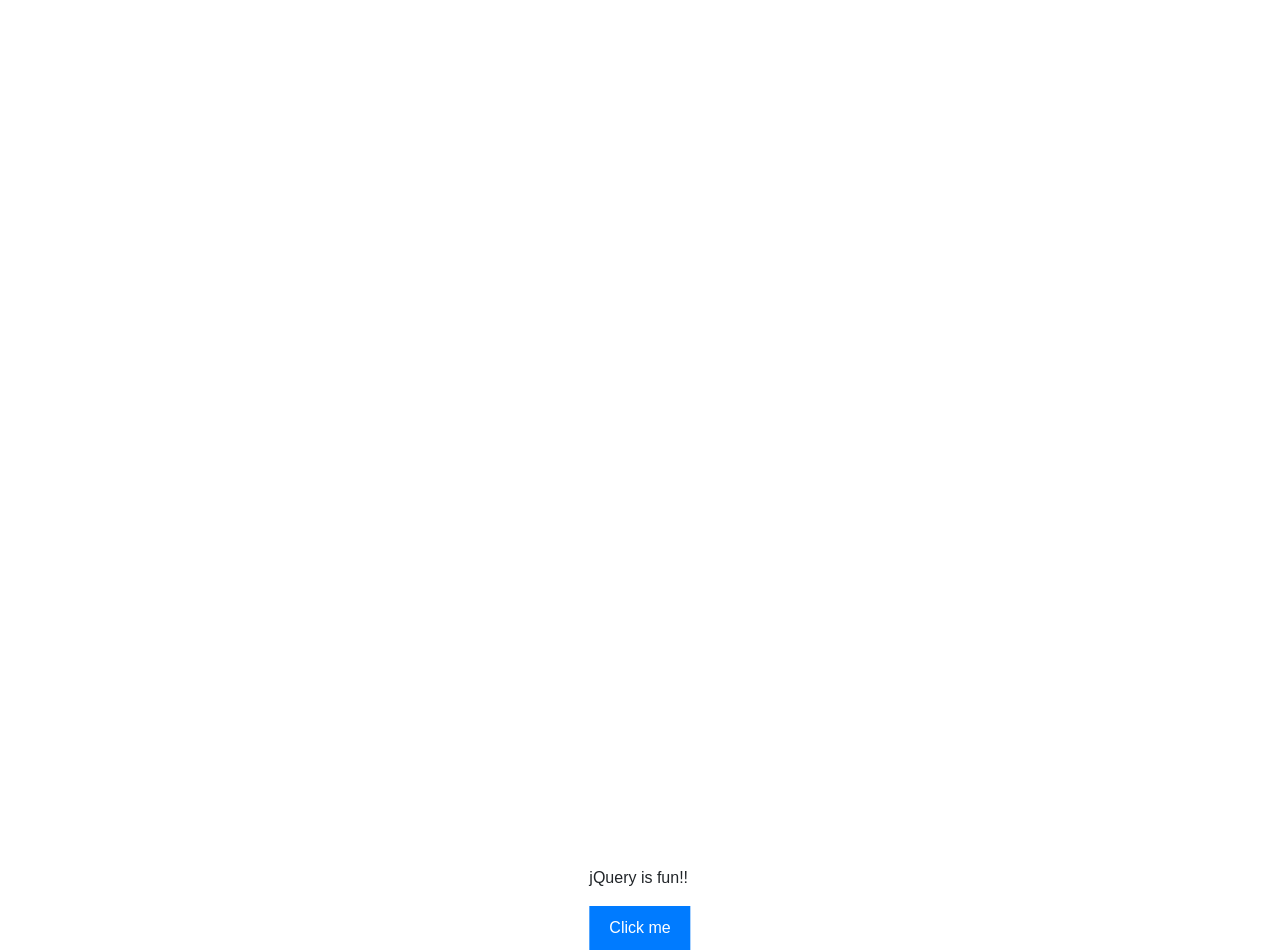
==== commit 03f37f50: "Rename variables for clarity" ====
--- a/index.html
+++ b/index.html
@@ -1,625 +1,153 @@
 <!DOCTYPE html>
 <html lang="en">
-  <head>
-    <meta charset="UTF-8" />
-    <meta name="viewport" content="width=device-width, initial-scale=1.0" />
-    <title>UCOOK</title>
-    <link rel="stylesheet" href="copy-cat.css" />
-    <!-- Bootstrap CSS -->
-    <link
-      rel="stylesheet"
-      href="https://stackpath.bootstrapcdn.com/bootstrap/4.5.2/css/bootstrap.min.css"
-    />
-  </head>
-
-  <body>
-    <!--dropdown  -->
-    <div class="dropdown">
-      <h2>Clickable Dropdown</h2>
-      <button onclick="myFunction()" class="dropbtn">Dropdown</button>
-      <div id="myDropdown" class="dropdown-content">
-        <a href="#home">Home</a>
-        <a href="savedforlater.html">Saved For Later</a>
-        <a href="#contact">Contact</a>
-      </div>
-    </div>
-
-    <!-- navbar -->
-    <nav class="navbar navbar-expand-lg navbar-light bg-light">
-      <div class="container">
-        <a class="navbar-brand" href="#">
-          <img
-            src="https://www.ucook.co.za/logos/large.svg"
-            alt="Ucook Logo"
-            height="30"
-          />
-        </a>
-        <button
-          class="navbar-toggler"
-          type="button"
-          data-toggle="collapse"
-          data-target="#navbarNav"
-          aria-controls="navbarNav"
-          aria-expanded="false"
-          aria-label="Toggle navigation"
-        >
-          <span class="navbar-toggler-icon"></span>
-        </button>
-        <div class="collapse navbar-collapse" id="navbarNav">
-          <ul class="navbar-nav ml-auto">
-            <li class="nav-item">
-              <a class="nav-link" href="#">MEAL KITS</a>
-            </li>
-            <li class="nav-item">
-              <a class="nav-link" href="#">FROZEN</a>
-            </li>
-            <li class="nav-item">
-              <a class="nav-link" href="#">WINE</a>
-            </li>
-            <li class="nav-item">
-              <a class="nav-link" href="#">MARKET</a>
-            </li>
-            <li class="nav-item">
-              <a class="nav-link" href="#">WEEKEND BOXES</a>
-            </li>
-            <li class="nav-item">
-              <a class="nav-link" href="#">ABOUT UCOOK</a>
-            </li>
-            <li class="nav-item">
-              <a class="nav-link" href="#">PARTNER WITH US</a>
-            </li>
-            <li class="nav-item">
-              <a class="nav-link" href="#">GIFT CARDS</a>
-            </li>
-            <li class="nav-item">
-              <a class="nav-link btn btn-outline-light mr-2" href="#">Login</a>
-            </li>
-            <li class="nav-item">
-              <a class="nav-link btn btn-outline-orange" href="#">Sign Up</a>
-            </li>
-          </ul>
-        </div>
-      </div>
-    </nav>
-    <!--  hero section-->
-    <section class="hero">
-      <div class="container">
-        <div class="row align-items-center">
-          <div class="col-md-6">
-            <h1 class="mb-4">Dinner, made easy</h1>
-            <h3 class="mb-4">Fresh ingredients from the farm</h3>
-            <p>
-              We deliver easy to follow and delicious recipes, and perfectly
-              pre-portioned fresh ingredients to your door every week.
-            </p>
-            <a href="#" class="btn btn-primary">SELECT MEALS</a>
-          </div>
-          <div class="col-md-6">
-            <div
-              id="carouselExampleIndicators"
-              class="carousel slide"
-              data-ride="carousel"
-            >
-              <div class="carousel-inner">
-                <div class="carousel-item active">
-                  <img
-                    class="d-block w-100"
-                    src="https://images.ucook.co.za/images/width=1000%7Cencoding=jpeg/c82cdc3c/c82cdc3c-cc37-4c0c-b4ca-8b97e8d7beeb.jpeg"
-                    alt="First slide"
-                  />
-                </div>
+
+<head>
+  <meta charset="UTF-8" />
+  <meta name="viewport" content="width=device-width, initial-scale=1.0" />
+  <title>UCOOK</title>
+  <link rel="stylesheet" href="copy-cat.css" />
+  <!-- Bootstrap CSS -->
+  <link rel="stylesheet" href="https://stackpath.bootstrapcdn.com/bootstrap/4.5.2/css/bootstrap.min.css" />
+</head>
+
+<body>
+  <!--dropdown  -->
+  <div class="dropdown">
+    <h2>Clickable Dropdown</h2>
+    <button onclick="myFunction()" class="dropbtn">Dropdown</button>
+    <div id="myDropdown" class="dropdown-content">
+      <a href="#home">Home</a>
+      <a href="savedforlater.html">Saved For Later Page</a>
+      <a href="#contact">Contact Details</a>
+    </div>
+  </div>
+
+  <!-- navbar -->
+  <nav class="navbar navbar-expand-lg navbar-light bg-light">
+    <div class="container">
+      <a class="navbar-brand" href="#">
+        <img src="https://www.ucook.co.za/logos/large.svg" alt="Ucook Logo" height="30" />
+      </a>
+      <button class="navbar-toggler" type="button" data-toggle="collapse" data-target="#navbarNav"
+        aria-controls="navbarNav" aria-expanded="false" aria-label="Toggle navigation">
+        <span class="navbar-toggler-icon"></span>
+      </button>
+      <div class="collapse navbar-collapse" id="navbarNav">
+        <ul class="navbar-nav ml-auto">
+          <li class="nav-item">
+            <a class="nav-link" href="#">MEAL KITS</a>
+          </li>
+          <li class="nav-item">
+            <a class="nav-link" href="#">FROZEN FOODS</a>
+          </li>
+          <li class="nav-item">
+            <a class="nav-link" href="#">WINE</a>
+          </li>
+          <li class="nav-item">
+            <a class="nav-link" href="#">MARKET</a>
+          </li>
+          <li class="nav-item">
+            <a class="nav-link" href="#">WEEKEND BOXES</a>
+          </li>
+          <li class="nav-item">
+            <a class="nav-link" href="#">ABOUT UCOOK</a>
+          </li>
+          <li class="nav-item">
+            <a class="nav-link" href="#">PARTNER WITH US</a>
+          </li>
+          <li class="nav-item">
+            <a class="nav-link" href="#">GIFT CARDS</a>
+          </li>
+          <li class="nav-item">
+            <a class="nav-link btn btn-outline-light mr-2" href="#">Login</a>
+          </li>
+          <li class="nav-item">
+            <a class="nav-link btn btn-outline-orange" href="#">Sign Up</a>
+          </li>
+        </ul>
+      </div>
+    </div>
+  </nav>
+  <!--  hero main section-->
+  <section class="hero">
+    <div class="container">
+      <div class="row align-items-center">
+        <div class="col-md-6">
+          <h1 class="mb-4">Dinner, made easy for everyone</h1>
+          <h3 class="mb-4">Fresh ingredients from the farm to the table</h3>
+          <p>
+            We deliver easy to follow and delicious recipes, and perfectly
+            pre-portioned fresh ingredients to your door every week.
+          </p>
+          <a href="#" class="btn btn-primary">SELECT MEALS</a>
+        </div>
+        <div class="col-md-6">
+          <div id="carouselExampleIndicators" class="carousel slide" data-ride="carousel">
+            <div class="carousel-inner">
+              <div class="carousel-item active">
+                <img class="d-block w-100"
+                  src="https://images.ucook.co.za/images/width=1000%7Cencoding=jpeg/c82cdc3c/c82cdc3c-cc37-4c0c-b4ca-8b97e8d7beeb.jpeg"
+                  alt="First slide" />
               </div>
             </div>
           </div>
         </div>
       </div>
-    </section>
-    <!--how it works  -->
-    <section class="how-it-works">
-      <div class="container">
-        <h2 class="text-center mb-4">How does it work?</h2>
-        <div class="row">
-          <div class="col-md-4">
-            <div class="card">
-              <div class="card-body">
-                <img
-                  src="https://images.ucook.co.za/images/width=128%7Cencoding=svg/c7a62d3a/c7a62d3a-129b-4d9d-a3c6-70a3e3caab38.svg"
-                  alt="ucook pic1"
-                />
-                <h5 class="card-title">1. You choose</h5>
-                <p class="card-text">
-                  Sign up, pick from 24 new recipes every week with orders
-                  closing at 9am on Wednesday, and pause your account at any
-                  time.
-                </p>
-                <button
-                  class="btn btn-outline-primary btn-save-for-later"
-                  onclick="saveForLater(this)"
-                >
-                  Save for Later
-                </button>
-              </div>
-            </div>
-          </div>
-          <div class="col-md-4">
-            <div class="card">
-              <div class="card-body">
-                <img
-                  src="https://images.ucook.co.za/images/width=128%7Cencoding=svg/4537368d/4537368d-7089-406f-b28f-5746af2f7e9d.svg"
-                  alt="ucook pic2"
-                />
-                <h5 class="card-title">2. We deliver</h5>
-                <p class="card-text">
-                  Get a weekly delivery of perfectly portioned fresh produce,
-                  shipped in an insulated cold box.
-                </p>
-                <button
-                  class="btn btn-outline-primary btn-save-for-later"
-                  onclick="saveForLater(this)"
-                >
-                  Save for Later
-                </button>
-              </div>
-            </div>
-          </div>
-          <div class="col-md-4">
-            <div class="card">
-              <div class="card-body">
-                <img
-                  src="https://images.ucook.co.za/images/width=128%7Cencoding=svg/352325a7/352325a7-e47c-4cd9-bc6a-7d24777db685.svg"
-                  alt="ucook pic3"
-                />
-                <h5 class="card-title">3. You cook</h5>
-                <p class="card-text">
-                  Get simple-to-follow recipes and create restaurant-quality
-                  dishes in your own home with no more meal planning or food
-                  waste.
-                </p>
-                <button
-                  class="btn btn-outline-primary btn-save-for-later"
-                  onclick="saveForLater(this)"
-                >
-                  Save for Later
-                </button>
-              </div>
-            </div>
-          </div>
-        </div>
-      </div>
-    </section>
-    <!-- faq -->
-    <section class="faq">
-      <h2 class="text-center mb-4">
-        Got more Questions? - check out our FAQ's
-      </h2>
-      <div class="accordion" id="faqAccordion">
-        <div class="card">
-          <div class="card-header" id="headingOne">
-            <h5 class="mb-0">
-              <button
-                class="btn btn-link"
-                type="button"
-                data-toggle="collapse"
-                data-target="#collapseOne"
-                aria-expanded="true"
-                aria-controls="collapseOne"
-              >
-                Question 1?
-              </button>
-            </h5>
-          </div>
-
-          <div
-            id="collapseOne"
-            class="collapse show"
-            aria-labelledby="headingOne"
-            data-parent="#faqAccordion"
-          >
-            <div class="card-body">Answer 1.</div>
-          </div>
-        </div>
-      </div>
-    </section>
-    <!-- carousel -->
-    <div
-      id="carouselExampleIndicators"
-      class="carousel slide"
-      data-ride="carousel"
-    >
-      <ol class="carousel-indicators">
-        <li
-          data-target="#carouselExampleIndicators"
-          data-slide-to="0"
-          class="active"
-        ></li>
-        <li data-target="#carouselExampleIndicators" data-slide-to="1"></li>
-      </ol>
-      <div class="carousel-inner">
-        <div class="carousel-item active">
-          <div class="row">
-            <div class="col-md-3">
-              <img
-                class="d-block w-100"
-                src="https://images.ucook.co.za/images/width=1152%7Cheight=1152%7Cencoding=webp/a64ee0f7/a64ee0f7-ecc4-4698-a50a-745214aa97f6.webp"
-                alt="Image 1"
-              />
-              <button
-                class="btn btn-outline-primary btn-save-for-later"
-                onclick="saveForLater(this)"
-              >
-                Save for Later
-              </button>
-            </div>
-            <div class="col-md-3">
-              <img
-                class="d-block w-100"
-                src="https://images.ucook.co.za/images/width=1152%7Cheight=1152%7Cencoding=webp/1845b948/1845b948-1b58-4f6c-8736-5e1f4364a41d.webp"
-                alt="Image 2"
-              />
-              <button
-                class="btn btn-outline-primary btn-save-for-later"
-                onclick="saveForLater(this)"
-              >
-                Save for Later
-              </button>
-            </div>
-            <div class="col-md-3">
-              <img
-                class="d-block w-100"
-                src="https://images.ucook.co.za/images/width=1152%7Cheight=1152%7Cencoding=webp/6edd2374/6edd2374-dae0-4fda-94c7-5416477b905a.webp"
-                alt="Image 3"
-              />
-              <button
-                class="btn btn-outline-primary btn-save-for-later"
-                onclick="saveForLater(this)"
-              >
-                Save for Later
-              </button>
-            </div>
-            <div class="col-md-3">
-              <img
-                class="d-block w-100"
-                src="https://images.ucook.co.za/images/width=1152%7Cheight=1152%7Cencoding=webp/5e483228/5e483228-f488-49d0-82c5-c7152ab6e82a.webp"
-                alt="Image 4"
-              />
-              <button
-                class="btn btn-outline-primary btn-save-for-later"
-                onclick="saveForLater(this)"
-              >
-                Save for Later
-              </button>
-            </div>
-          </div>
-        </div>
-
-        <div class="carousel-item">
-          <div class="row">
-            <div class="col-md-3">
-              <img
-                class="d-block w-100"
-                src="https://images.ucook.co.za/images/width=1152%7Cheight=1152%7Cencoding=webp/b2926787/b2926787-43ec-46da-95cf-b1455cbef47f.webp"
-                alt="Image 5"
-              />
-              <button
-                class="btn btn-outline-primary btn-save-for-later"
-                onclick="saveForLater(this)"
-              >
-                Save for Later
-              </button>
-            </div>
-            <div class="col-md-3">
-              <img
-                class="d-block w-100"
-                src="https://images.ucook.co.za/images/width=1152%7Cheight=1152%7Cencoding=webp/120ed323/120ed323-dc34-4d1a-bca4-213aef25e0c5.webp"
-                alt="Image 6"
-              />
-              <button
-                class="btn btn-outline-primary btn-save-for-later"
-                onclick="saveForLater(this)"
-              >
-                Save for Later
-              </button>
-            </div>
-            <div class="col-md-3">
-              <img
-                class="d-block w-100"
-                src="https://images.ucook.co.za/images/width=1152%7Cheight=1152%7Cencoding=webp/b3f60139/b3f60139-52e0-4fb1-8cae-b268af123dc9.webp"
-                alt="Image 7"
-              />
-              <button
-                class="btn btn-outline-primary btn-save-for-later"
-                onclick="saveForLater(this)"
-              >
-                Save for Later
-              </button>
-            </div>
-            <div class="col-md-3">
-              <img
-                class="d-block w-100"
-                src="https://images.ucook.co.za/images/width=1152%7Cheight=1152%7Cencoding=webp/1a47ee1c/1a47ee1c-d3eb-495c-a4cc-3bb5be406001.webp"
-                alt="Image 8"
-              />
-              <button
-                class="btn btn-outline-primary btn-save-for-later"
-                onclick="saveForLater(this)"
-              >
-                Save for Later
-              </button>
-            </div>
-          </div>
-        </div>
-
-        <div class="carousel-item">
-          <div class="row">
-            <div class="col-md-3">
-              <img
-                class="d-block w-100"
-                src="https://images.ucook.co.za/images/width=1152%7Cheight=1152%7Cencoding=webp/1ca638ac/1ca638ac-8fb1-47b0-9a36-96ba72a01e9e.webp"
-                alt="Image 9"
-              />
-              <button
-                class="btn btn-outline-primary btn-save-for-later"
-                onclick="saveForLater(this)"
-              >
-                Save for Later
-              </button>
-            </div>
-            <div class="col-md-3">
-              <img
-                class="d-block w-100"
-                src="https://images.ucook.co.za/images/width=1152%7Cheight=1152%7Cencoding=webp/500cdd22/500cdd22-4216-4a58-83ae-fefe930ac5ae.webp"
-                alt="Image 10"
-              />
-              <button
-                class="btn btn-outline-primary btn-save-for-later"
-                onclick="saveForLater(this)"
-              >
-                Save for Later
-              </button>
-            </div>
-            <div class="col-md-3">
-              <img
-                class="d-block w-100"
-                src="https://images.ucook.co.za/images/width=1152%7Cheight=1152%7Cencoding=webp/44cb5f63/44cb5f63-8768-4967-8e6c-f9a93e142a01.webp"
-                alt="Image 11"
-              />
-              <button
-                class="btn btn-outline-primary btn-save-for-later"
-                onclick="saveForLater(this)"
-              >
-                Save for Later
-              </button>
-            </div>
-            <div class="col-md-3">
-              <img
-                class="d-block w-100"
-                src="https://images.ucook.co.za/images/width=1152%7Cheight=1152%7Cencoding=webp/000845d9/000845d9-45a1-4e4b-9707-d571affb6efb.webp"
-                alt="Image 12"
-              />
-              <button
-                class="btn btn-outline-primary btn-save-for-later"
-                onclick="saveForLater(this)"
-              >
-                Save for Later
-              </button>
-            </div>
-          </div>
-        </div>
-      </div>
-
-      <a
-        class="carousel-control-prev"
-        href="#carouselExampleIndicators"
-        role="button"
-        data-slide="prev"
-      >
-        <span class="carousel-control-prev-icon" aria-hidden="true"></span>
-        <span class="sr-only">Previous</span>
-      </a>
-      <a
-        class="carousel-control-next"
-        href="#carouselExampleIndicators"
-        role="button"
-        data-slide="next"
-      >
-        <span class="carousel-control-next-icon" aria-hidden="true"></span>
-        <span class="sr-only">Next</span>
-      </a>
-    </div>
-    <!--  add content-->
-    <div class="container mt-5">
-      <div class="row">
-        <div class="col-md-4 mb-4">
-          <div class="card">
-            <div class="card-body">
-              <img
-                src="https://images.ucook.co.za/images/width=128%7Cencoding=svg/89efd2ac/89efd2ac-6b67-4f71-b80a-3fc31d90ec90.svg"
-                alt="ucook pic1"
-              />
-              <h5 class="card-title">Cook like a chef</h5>
-              <p class="card-text">
-                Whip up restaurant-quality meals at home using fresh ingredients
-                and simple-to-follow recipes. With 24 new dishes every week,
-                you'll hone your kitchen skills and build your culinary
-                repertoire.
-              </p>
-              <button
-                class="btn btn-outline-primary btn-save-for-later"
-                onclick="saveForLater(this)"
-              >
-                Save for Later
-              </button>
-            </div>
-          </div>
-        </div>
-        <div class="col-md-4 mb-4">
-          <div class="card">
-            <div class="card-body">
-              <img
-                src="https://images.ucook.co.za/images/width=128%7Cencoding=svg/374d59a8/374d59a8-fe65-4a40-ba0e-17915d22a352.svg"
-                alt="ucook pic2"
-              />
-              <h5 class="card-title">Saves you money</h5>
-              <p class="card-text">
-                With tasty meals from as low as R60 per person, we take care of
-                all the portioning and measuring so you only get exactly what
-                you need. No wastage, no queueing, and delivery straight to your
-                door!
-              </p>
-              <button
-                class="btn btn-outline-primary btn-save-for-later"
-                onclick="saveForLater(this)"
-              >
-                Save for Later
-              </button>
-            </div>
-          </div>
-        </div>
-        <div class="col-md-4 mb-4">
-          <div class="card">
-            <div class="card-body">
-              <img
-                src="https://images.ucook.co.za/images/width=128%7Cencoding=svg/d6f4c32d/d6f4c32d-9147-4947-a2b7-3d05ba1cd82e.svg"
-                alt="ucook pic3"
-              />
-              <h5 class="card-title">Fresh produce</h5>
-              <p class="card-text">
-                We source only the best and freshest ingredients that we can
-                find from local farms and businesses. We choose reliable
-                suppliers and aim for organic and free range wherever it's
-                possible.
-              </p>
-              <button
-                class="btn btn-outline-primary btn-save-for-later"
-                onclick="saveForLater(this)"
-              >
-                Save for Later
-              </button>
-            </div>
-          </div>
-        </div>
-        <div class="col-md-4 mb-4">
-          <div class="card">
-            <div class="card-body">
-              <img
-                src="https://images.ucook.co.za/images/width=128%7Cencoding=svg/b979ff02/b979ff02-b252-4056-a1fc-2bfa51798c64.svg"
-                alt="ucook pic4"
-              />
-              <h5 class="card-title">Conscious decisions</h5>
-              <p class="card-text">
-                We're all about making better eating choices, supporting local
-                businesses, and reducing our carbon footprint. We consider what
-                we do and the impact that our choices will have on the planet.
-              </p>
-              <button
-                class="btn btn-outline-primary btn-save-for-later"
-                onclick="saveForLater(this)"
-              >
-                Save for Later
-              </button>
-            </div>
-          </div>
-        </div>
-        <div class="col-md-4 mb-4">
-          <div class="card">
-            <div class="card-body">
-              <img
-                src="https://images.ucook.co.za/images/width=128%7Cencoding=svg/e60c3dad/e60c3dad-1331-4fb7-904d-e8281ff3e0ed.svg"
-                alt="ucook pic5"
-              />
-              <h5 class="card-title">No commitment</h5>
-              <p class="card-text">
-                You can pause at any time for flexibility that meets your needs.
-                When you go away or have events planned for your evenings, you
-                can pause without penalty or even change your delivery address.
-              </p>
-              <button
-                class="btn btn-outline-primary btn-save-for-later"
-                onclick="saveForLater(this)"
-              >
-                Save for Later
-              </button>
-            </div>
-          </div>
-        </div>
-        <div class="col-md-4 mb-4">
-          <div class="card">
-            <div class="card-body">
-              <img
-                src="https://images.ucook.co.za/images/width=128%7Cencoding=svg/00490b8d/00490b8d-2433-4257-8551-89ce4af9be5d.svg"
-                alt="ucook pic6"
-              />
-              <h5 class="card-title">Convenience</h5>
-              <p class="card-text">
-                Wave goodbye to meal-planning panic because we've taken the
-                hassle out of deciding what's for dinner. From Meal Kits to
-                Market, our wide range of options ensures every meal is
-                deliciously simple.
-              </p>
-              <button
-                class="btn btn-outline-primary btn-save-for-later"
-                onclick="saveForLater(this)"
-              >
-                Save for Later
-              </button>
-            </div>
-          </div>
-        </div>
-      </div>
-    </div>
-
+    </div>
+  </section>
+  <!--how it works section -->
+  <section class="how-it-works">
     <div class="container">
+      <h2 class="text-center mb-4">How does it work?</h2>
       <div class="row">
         <div class="col-md-4">
           <div class="card">
             <div class="card-body">
-              <h5 class="card-title">Amanda R</h5>
+              <img
+                src="https://images.ucook.co.za/images/width=128%7Cencoding=svg/c7a62d3a/c7a62d3a-129b-4d9d-a3c6-70a3e3caab38.svg"
+                alt="ucook pic1" />
+              <h5 class="card-title">1. You choose what you like</h5>
               <p class="card-text">
-                “We just love UCOOK, even my teens have started saying UCOOK is
-                the bomb!”
+                Sign up, pick from 24 new recipes every week with orders
+                closing at 9am on Wednesday, and pause your account at any
+                time.
               </p>
-              <button
-                class="btn btn-outline-primary btn-save-for-later"
-                onclick="saveForLater(this)"
-              >
+              <button class="btn btn-outline-primary btn-save-for-later" onclick="saveForLater(this)">
                 Save for Later
               </button>
             </div>
           </div>
         </div>
-
         <div class="col-md-4">
           <div class="card">
             <div class="card-body">
-              <h5 class="card-title">Angelique N</h5>
+              <img
+                src="https://images.ucook.co.za/images/width=128%7Cencoding=svg/4537368d/4537368d-7089-406f-b28f-5746af2f7e9d.svg"
+                alt="ucook pic2" />
+              <h5 class="card-title">2. We deliver what you choose/h5>
               <p class="card-text">
-                “Keep doing what you do! The food is delicious and easy to cook.
-                I honestly cannot brag about it enough. Every meal has so much
-                flavour and tastes amazing!”
+                Get a weekly delivery of perfectly portioned fresh produce,
+                shipped in an insulated cold box.
               </p>
-              <button
-                class="btn btn-outline-primary btn-save-for-later"
-                onclick="saveForLater(this)"
-              >
+              <button class="btn btn-outline-primary btn-save-for-later" onclick="saveForLater(this)">
                 Save for Later
               </button>
             </div>
           </div>
         </div>
-
         <div class="col-md-4">
           <div class="card">
             <div class="card-body">
-              <h5 class="card-title">Mignon K</h5>
+              <img
+                src="https://images.ucook.co.za/images/width=128%7Cencoding=svg/352325a7/352325a7-e47c-4cd9-bc6a-7d24777db685.svg"
+                alt="ucook pic3" />
+              <h5 class="card-title">3. You cook</h5>
               <p class="card-text">
-                “Loving that I don't have to plan, buy and prepare a weeks
-                meals. There is 0 food wastage. Thank you for helping us with
-                super easy and delicious dinners!”
+                Get simple-to-follow recipes and create restaurant-quality
+                dishes in your own home with no more meal planning or food
+                waste.
               </p>
-              <button
-                class="btn btn-outline-primary btn-save-for-later"
-                onclick="saveForLater(this)"
-              >
+              <button class="btn btn-outline-primary btn-save-for-later" onclick="saveForLater(this)">
                 Save for Later
               </button>
             </div>
@@ -627,92 +155,412 @@
         </div>
       </div>
     </div>
-
-    <!--comment form  -->
-    <form id="commentForm">
-      <input type="text" id="commentInput" placeholder="Enter your comment" />
-      <button type="submit">Submit</button>
-    </form>
-    <div id="commentSection"></div>
-
-    <!--hide show   -->
-
-    <div class="hidenshow">
-      <p>If you click on the "Hide" button, I will disappear.</p>
-      <button id="hide">Hide</button>
-      <button id="show">Show</button>
-    </div>
-    <!-- chained effect -->
-    <div class="centered-content">
-      <p id="p1">jQuery is fun!!</p>
-
-      <button id="chainedeffect">Click me</button>
-    </div>
-    <!--  footer-->
-    <footer class="footer">
-      <div class="container">
+  </section>
+  <!-- faq section -->
+  <section class="faq">
+    <h2 class="text-center mb-4">
+      Got more Questions? - check out our FAQ's page
+    </h2>
+    <div class="accordion" id="faqAccordion">
+      <div class="card">
+        <div class="card-header" id="headingOne">
+          <h5 class="mb-0">
+            <button class="btn btn-link" type="button" data-toggle="collapse" data-target="#collapseOne"
+              aria-expanded="true" aria-controls="collapseOne">
+              Question 1?
+            </button>
+          </h5>
+        </div>
+
+        <div id="collapseOne" class="collapse show" aria-labelledby="headingOne" data-parent="#faqAccordion">
+          <div class="card-body">Answer 1.</div>
+        </div>
+      </div>
+    </div>
+  </section>
+  <!-- carousel section -->
+  <div id="carouselExampleIndicators" class="carousel slide" data-ride="carousel">
+    <ol class="carousel-indicators">
+      <li data-target="#carouselExampleIndicators" data-slide-to="0" class="active"></li>
+      <li data-target="#carouselExampleIndicators" data-slide-to="1"></li>
+    </ol>
+    <div class="carousel-inner">
+      <div class="carousel-item active">
         <div class="row">
-          <div class="col-md-4">
-            <h5>Follow Us</h5>
-            <ul>
-              <li>Facebook</li>
-              <li>Instagram</li>
-              <li>Twitter</li>
-            </ul>
-          </div>
-          <div class="col-md-4">
-            <h5>Legal</h5>
-            <ul>
-              <li>Terms & Conditions</li>
-              <li>Privacy Policy</li>
-              <li>Cookie Policy</li>
-            </ul>
-          </div>
-          <div class="col-md-4">
-            <h5>Contact</h5>
-            <ul>
-              <li>Email: support@ucook.co.za</li>
-              <li>Phone: 021 447 4424</li>
-            </ul>
-          </div>
-        </div>
-      </div>
-    </footer>
-    <!--js libraries  -->
-    <script src="https://code.jquery.com/jquery-3.5.1.min.js"></script>
-    <script src="https://cdn.jsdelivr.net/npm/@popperjs/core@2.5.3/dist/umd/popper.min.js"></script>
-    <script src="https://stackpath.bootstrapcdn.com/bootstrap/4.5.2/js/bootstrap.min.js"></script>
-    <script src="https://unpkg.com/swiper/swiper-bundle.min.js"></script>
-    <script src="https://unpkg.com/swiper/swiper-bundle.min.js"></script>
-
-    <script src="script.js"></script>
-    <script>
-      function saveImage(imageUrl) {
-        let savedItems = JSON.parse(localStorage.getItem("savedItems")) || [];
-        savedItems.push(imageUrl);
-        localStorage.setItem("savedItems", JSON.stringify(savedItems));
-        alert(`Image saved for later.`);
-      }
-
-      const imageContainer = document.getElementById("imageContainer");
-      const images = ["image1.jpg", "image2.jpg", "image3.jpg"];
-
-      images.forEach((imageUrl) => {
-        const imageElement = document.createElement("img");
-        imageElement.src = imageUrl;
-        imageElement.alt = "Image";
-
-        const saveLink = document.createElement("a");
-        saveLink.href = "#";
-        saveLink.textContent = "Save for Later";
-        saveLink.addEventListener("click", function () {
-          saveImage(imageUrl);
-        });
-
-        imageContainer.appendChild(imageElement);
-        imageContainer.appendChild(saveLink);
-        imageContainer.appendChild(document.createElement("br"));
+          <div class="col-md-3">
+            <img class="d-block w-100"
+              src="https://images.ucook.co.za/images/width=1152%7Cheight=1152%7Cencoding=webp/a64ee0f7/a64ee0f7-ecc4-4698-a50a-745214aa97f6.webp"
+              alt="Image 1" />
+            <button class="btn btn-outline-primary btn-save-for-later" onclick="saveForLater(this)">
+              Save for Later
+            </button>
+          </div>
+          <div class="col-md-3">
+            <img class="d-block w-100"
+              src="https://images.ucook.co.za/images/width=1152%7Cheight=1152%7Cencoding=webp/1845b948/1845b948-1b58-4f6c-8736-5e1f4364a41d.webp"
+              alt="Image 2" />
+            <button class="btn btn-outline-primary btn-save-for-later" onclick="saveForLater(this)">
+              Save for Later
+            </button>
+          </div>
+          <div class="col-md-3">
+            <img class="d-block w-100"
+              src="https://images.ucook.co.za/images/width=1152%7Cheight=1152%7Cencoding=webp/6edd2374/6edd2374-dae0-4fda-94c7-5416477b905a.webp"
+              alt="Image 3" />
+            <button class="btn btn-outline-primary btn-save-for-later" onclick="saveForLater(this)">
+              Save for Later
+            </button>
+          </div>
+          <div class="col-md-3">
+            <img class="d-block w-100"
+              src="https://images.ucook.co.za/images/width=1152%7Cheight=1152%7Cencoding=webp/5e483228/5e483228-f488-49d0-82c5-c7152ab6e82a.webp"
+              alt="Image 4" />
+            <button class="btn btn-outline-primary btn-save-for-later" onclick="saveForLater(this)">
+              Save for Later
+            </button>
+          </div>
+        </div>
+      </div>
+
+      <div class="carousel-item">
+        <div class="row">
+          <div class="col-md-3">
+            <img class="d-block w-100"
+              src="https://images.ucook.co.za/images/width=1152%7Cheight=1152%7Cencoding=webp/b2926787/b2926787-43ec-46da-95cf-b1455cbef47f.webp"
+              alt="Image 5" />
+            <button class="btn btn-outline-primary btn-save-for-later" onclick="saveForLater(this)">
+              Save for Later
+            </button>
+          </div>
+          <div class="col-md-3">
+            <img class="d-block w-100"
+              src="https://images.ucook.co.za/images/width=1152%7Cheight=1152%7Cencoding=webp/120ed323/120ed323-dc34-4d1a-bca4-213aef25e0c5.webp"
+              alt="Image 6" />
+            <button class="btn btn-outline-primary btn-save-for-later" onclick="saveForLater(this)">
+              Save for Later
+            </button>
+          </div>
+          <div class="col-md-3">
+            <img class="d-block w-100"
+              src="https://images.ucook.co.za/images/width=1152%7Cheight=1152%7Cencoding=webp/b3f60139/b3f60139-52e0-4fb1-8cae-b268af123dc9.webp"
+              alt="Image 7" />
+            <button class="btn btn-outline-primary btn-save-for-later" onclick="saveForLater(this)">
+              Save for Later
+            </button>
+          </div>
+          <div class="col-md-3">
+            <img class="d-block w-100"
+              src="https://images.ucook.co.za/images/width=1152%7Cheight=1152%7Cencoding=webp/1a47ee1c/1a47ee1c-d3eb-495c-a4cc-3bb5be406001.webp"
+              alt="Image 8" />
+            <button class="btn btn-outline-primary btn-save-for-later" onclick="saveForLater(this)">
+              Save for Later
+            </button>
+          </div>
+        </div>
+      </div>
+
+      <div class="carousel-item">
+        <div class="row">
+          <div class="col-md-3">
+            <img class="d-block w-100"
+              src="https://images.ucook.co.za/images/width=1152%7Cheight=1152%7Cencoding=webp/1ca638ac/1ca638ac-8fb1-47b0-9a36-96ba72a01e9e.webp"
+              alt="Image 9" />
+            <button class="btn btn-outline-primary btn-save-for-later" onclick="saveForLater(this)">
+              Save for Later
+            </button>
+          </div>
+          <div class="col-md-3">
+            <img class="d-block w-100"
+              src="https://images.ucook.co.za/images/width=1152%7Cheight=1152%7Cencoding=webp/500cdd22/500cdd22-4216-4a58-83ae-fefe930ac5ae.webp"
+              alt="Image 10" />
+            <button class="btn btn-outline-primary btn-save-for-later" onclick="saveForLater(this)">
+              Save for Later
+            </button>
+          </div>
+          <div class="col-md-3">
+            <img class="d-block w-100"
+              src="https://images.ucook.co.za/images/width=1152%7Cheight=1152%7Cencoding=webp/44cb5f63/44cb5f63-8768-4967-8e6c-f9a93e142a01.webp"
+              alt="Image 11" />
+            <button class="btn btn-outline-primary btn-save-for-later" onclick="saveForLater(this)">
+              Save for Later
+            </button>
+          </div>
+          <div class="col-md-3">
+            <img class="d-block w-100"
+              src="https://images.ucook.co.za/images/width=1152%7Cheight=1152%7Cencoding=webp/000845d9/000845d9-45a1-4e4b-9707-d571affb6efb.webp"
+              alt="Image 12" />
+            <button class="btn btn-outline-primary btn-save-for-later" onclick="saveForLater(this)">
+              Save for Later
+            </button>
+          </div>
+        </div>
+      </div>
+    </div>
+
+    <a class="carousel-control-prev" href="#carouselExampleIndicators" role="button" data-slide="prev">
+      <span class="carousel-control-prev-icon" aria-hidden="true"></span>
+      <span class="sr-only">Previous</span>
+    </a>
+    <a class="carousel-control-next" href="#carouselExampleIndicators" role="button" data-slide="next">
+      <span class="carousel-control-next-icon" aria-hidden="true"></span>
+      <span class="sr-only">Next</span>
+    </a>
+  </div>
+  <!--  add content section -->
+  <div class="container mt-5">
+    <div class="row">
+      <div class="col-md-4 mb-4">
+        <div class="card">
+          <div class="card-body">
+            <img
+              src="https://images.ucook.co.za/images/width=128%7Cencoding=svg/89efd2ac/89efd2ac-6b67-4f71-b80a-3fc31d90ec90.svg"
+              alt="ucook pic1" />
+            <h5 class="card-title">Cook like a chef</h5>
+            <p class="card-text">
+              Whip up restaurant-quality meals anytime at home using fresh ingredients
+              and simple-to-follow recipes. With 24 new dishes every week,
+              you'll hone your kitchen skills and build your culinary
+              repertoire.
+            </p>
+            <button class="btn btn-outline-primary btn-save-for-later" onclick="saveForLater(this)">
+              Save for Later
+            </button>
+          </div>
+        </div>
+      </div>
+      <div class="col-md-4 mb-4">
+        <div class="card">
+          <div class="card-body">
+            <img
+              src="https://images.ucook.co.za/images/width=128%7Cencoding=svg/374d59a8/374d59a8-fe65-4a40-ba0e-17915d22a352.svg"
+              alt="ucook pic2" />
+            <h5 class="card-title">Saves you money</h5>
+            <p class="card-text">
+              With tasty meals from as low as R60 per person, we take a lot of care of
+              all the portioning and measuring so you only get exactly what
+              you need. No wastage, no queueing, and delivery straight to your
+              door!
+            </p>
+            <button class="btn btn-outline-primary btn-save-for-later" onclick="saveForLater(this)">
+              Save for Later
+            </button>
+          </div>
+        </div>
+      </div>
+      <div class="col-md-4 mb-4">
+        <div class="card">
+          <div class="card-body">
+            <img
+              src="https://images.ucook.co.za/images/width=128%7Cencoding=svg/d6f4c32d/d6f4c32d-9147-4947-a2b7-3d05ba1cd82e.svg"
+              alt="ucook pic3" />
+            <h5 class="card-title">Fresh produce</h5>
+            <p class="card-text">
+              We always source only the best and freshest ingredients that we can
+              find from local farms and businesses. We choose reliable
+              suppliers and aim for organic and free range wherever it's
+              possible.
+            </p>
+            <button class="btn btn-outline-primary btn-save-for-later" onclick="saveForLater(this)">
+              Save for Later
+            </button>
+          </div>
+        </div>
+      </div>
+      <div class="col-md-4 mb-4">
+        <div class="card">
+          <div class="card-body">
+            <img
+              src="https://images.ucook.co.za/images/width=128%7Cencoding=svg/b979ff02/b979ff02-b252-4056-a1fc-2bfa51798c64.svg"
+              alt="ucook pic4" />
+            <h5 class="card-title">Conscious decisions</h5>
+            <p class="card-text">
+              We're always focussed on making better eating choices, supporting local
+              businesses, and reducing our carbon footprint. We consider what
+              we do and the impact that our choices will have on the planet.
+            </p>
+            <button class="btn btn-outline-primary btn-save-for-later" onclick="saveForLater(this)">
+              Save for Later
+            </button>
+          </div>
+        </div>
+      </div>
+      <div class="col-md-4 mb-4">
+        <div class="card">
+          <div class="card-body">
+            <img
+              src="https://images.ucook.co.za/images/width=128%7Cencoding=svg/e60c3dad/e60c3dad-1331-4fb7-904d-e8281ff3e0ed.svg"
+              alt="ucook pic5" />
+            <h5 class="card-title">No commitment</h5>
+            <p class="card-text">
+              You can pause at any time for flexibility that meets your needs.
+              When you go away or have events planned for your evenings, you
+              can pause without penalty or even change your delivery address.
+            </p>
+            <button class="btn btn-outline-primary btn-save-for-later" onclick="saveForLater(this)">
+              Save for Later
+            </button>
+          </div>
+        </div>
+      </div>
+      <div class="col-md-4 mb-4">
+        <div class="card">
+          <div class="card-body">
+            <img
+              src="https://images.ucook.co.za/images/width=128%7Cencoding=svg/00490b8d/00490b8d-2433-4257-8551-89ce4af9be5d.svg"
+              alt="ucook pic6" />
+            <h5 class="card-title">Convenience</h5>
+            <p class="card-text">
+              Wave goodbye to meal-planning panic because we've taken the
+              hassle out of deciding what's for dinner. From Meal Kits to
+              Market, our wide range of options ensures every meal is
+              deliciously simple.
+            </p>
+            <button class="btn btn-outline-primary btn-save-for-later" onclick="saveForLater(this)">
+              Save for Later
+            </button>
+          </div>
+        </div>
+      </div>
+    </div>
+  </div>
+
+  <div class="container">
+    <div class="row">
+      <div class="col-md-4">
+        <div class="card">
+          <div class="card-body">
+            <h5 class="card-title">Amanda R</h5>
+            <p class="card-text">
+              “We just love UCOOK, even my teens have started saying UCOOK is
+              the bomb!”
+            </p>
+            <button class="btn btn-outline-primary btn-save-for-later" onclick="saveForLater(this)">
+              Save for Later
+            </button>
+          </div>
+        </div>
+      </div>
+
+      <div class="col-md-4">
+        <div class="card">
+          <div class="card-body">
+            <h5 class="card-title">Angelique N</h5>
+            <p class="card-text">
+              “Keep doing what you do! The food is delicious and easy to cook.
+              I honestly cannot brag about it enough. Every meal has so much
+              flavour and tastes amazing!”
+            </p>
+            <button class="btn btn-outline-primary btn-save-for-later" onclick="saveForLater(this)">
+              Save for Later
+            </button>
+          </div>
+        </div>
+      </div>
+
+      <div class="col-md-4">
+        <div class="card">
+          <div class="card-body">
+            <h5 class="card-title">Mignon K</h5>
+            <p class="card-text">
+              “Loving that I don't have to plan, buy and prepare a weeks
+              meals. There is 0 food wastage. Thank you for helping us with
+              super easy and delicious dinners!”
+            </p>
+            <button class="btn btn-outline-primary btn-save-for-later" onclick="saveForLater(this)">
+              Save for Later
+            </button>
+          </div>
+        </div>
+      </div>
+    </div>
+  </div>
+
+  <!--comment form section -->
+  <form id="commentForm">
+    <input type="text" id="commentInput" placeholder="Enter your comment" />
+    <button type="submit">Submit</button>
+  </form>
+  <div id="commentSection"></div>
+
+  <!--hide show section  -->
+
+  <div class="hidenshow">
+    <p>If you click on the "Hide" button, I will disappear.</p>
+    <button id="hide">Hide</button>
+    <button id="show">Show</button>
+  </div>
+  <!-- chained effect section -->
+  <div class="centered-content">
+    <p id="p1">jQuery is fun!!</p>
+
+    <button id="chainedeffect">Click me</button>
+  </div>
+  <!--  footer section -->
+  <footer class="footer">
+    <div class="container">
+      <div class="row">
+        <div class="col-md-4">
+          <h5>Follow Us</h5>
+          <ul>
+            <li>Facebook</li>
+            <li>Instagram</li>
+            <li>Twitter</li>
+          </ul>
+        </div>
+        <div class="col-md-4">
+          <h5>Legal</h5>
+          <ul>
+            <li>Terms & Conditions</li>
+            <li>Privacy Policy</li>
+            <li>Cookie Policy</li>
+          </ul>
+        </div>
+        <div class="col-md-4">
+          <h5>Contact</h5>
+          <ul>
+            <li>Email: support@ucook.co.za</li>
+            <li>Phone: 021 447 4424</li>
+          </ul>
+        </div>
+      </div>
+    </div>
+  </footer>
+  <!--js libraries section -->
+  <script src="https://code.jquery.com/jquery-3.5.1.min.js"></script>
+  <script src="https://cdn.jsdelivr.net/npm/@popperjs/core@2.5.3/dist/umd/popper.min.js"></script>
+  <script src="https://stackpath.bootstrapcdn.com/bootstrap/4.5.2/js/bootstrap.min.js"></script>
+  <script src="https://unpkg.com/swiper/swiper-bundle.min.js"></script>
+  <script src="https://unpkg.com/swiper/swiper-bundle.min.js"></script>
+
+  <script src="script.js"></script>
+  <script>
+    function saveImage(imageUrl) {
+      let savedItems = JSON.parse(localStorage.getItem("savedItems")) || [];
+      savedItems.push(imageUrl);
+      localStorage.setItem("savedItems", JSON.stringify(savedItems));
+      alert(`Image saved for later.`);
+    }
+
+    const imageContainer = document.getElementById("imageContainer");
+    const images = ["image1.jpg", "image2.jpg", "image3.jpg"];
+
+    images.forEach((imageUrl) => {
+      const imageElement = document.createElement("img");
+      imageElement.src = imageUrl;
+      imageElement.alt = "Image";
+
+      const saveLink = document.createElement("a");
+      saveLink.href = "#";
+      saveLink.textContent = "Save for Later";
+      saveLink.addEventListener("click", function () {
+        saveImage(imageUrl);
       });
-    </script>
-  </body>
-</html>
+
+      imageContainer.appendChild(imageElement);
+      imageContainer.appendChild(saveLink);
+      imageContainer.appendChild(document.createElement("br"));
+    });
+  </script>
+</body>
+
+</html>
